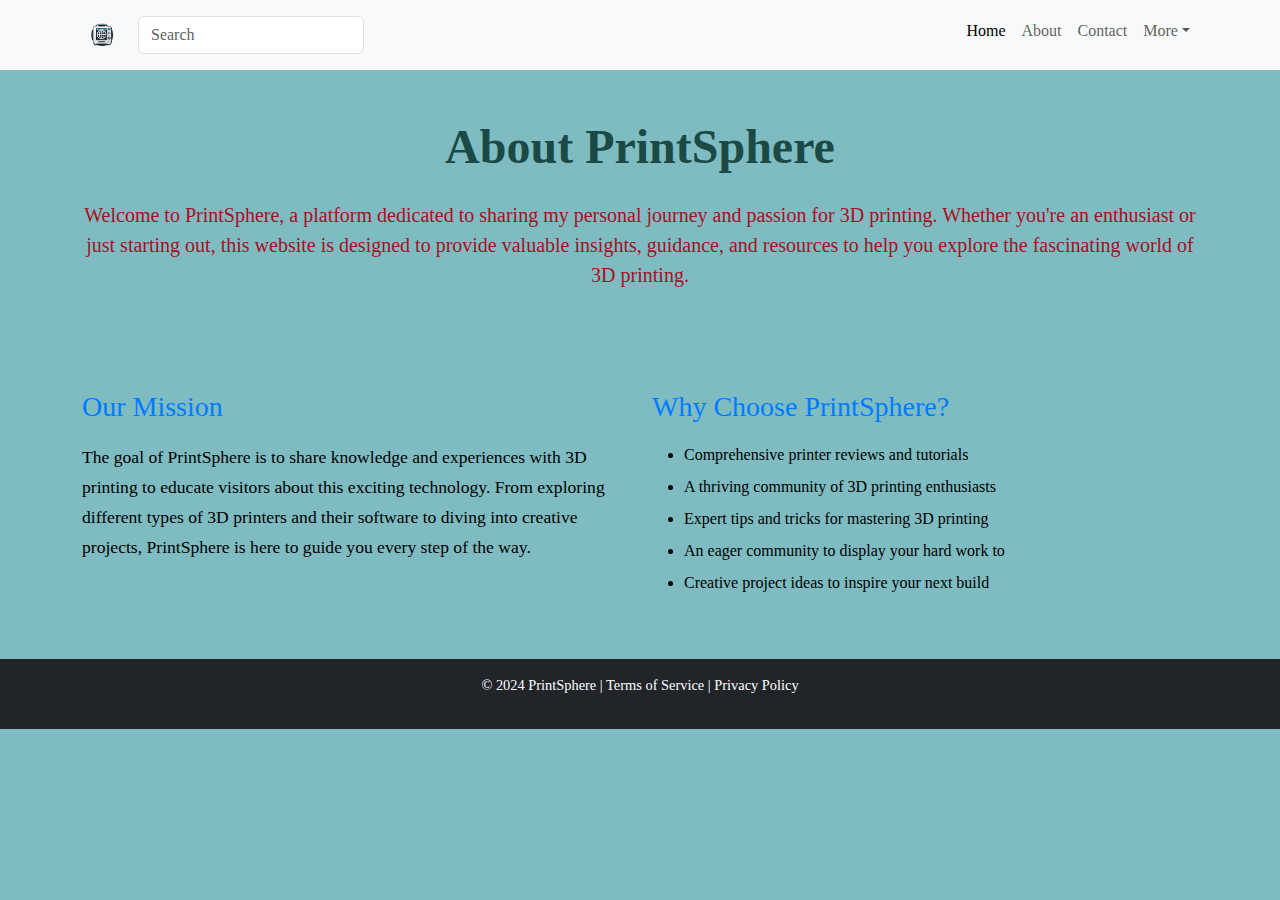
==== about.html @ 9dfc5b95 "Add files via upload" ====
<!-- DEVELOPER: Viswa Puligedda, IS117-005, Spring 2024 -->

<html>
<head>

    <meta charset="UTF-8">
    <meta name="viewport" content="width=device-width, initial-scale=1.0">
    <title>PrintSphere - Home</title>
    
   
    <link href="https://cdn.jsdelivr.net/npm/bootstrap@5.3.0-alpha1/dist/css/bootstrap.min.css" rel="stylesheet">
    <script src="https://cdn.jsdelivr.net/npm/bootstrap@5.3.0-alpha1/dist/js/bootstrap.bundle.min.js"></script>
	
	<link rel="stylesheet" href="css/homePage_CSS.css">
	<link rel="stylesheet" href="css/aboutPage_CSS.css">
	
</head>

<body>


    <!-- Navigation Bar -->
	
	
    <nav class="navbar navbar-expand-lg navbar-light bg-light sticky-top">
	
        <div class="container">
		
            <a class="navbar-brand" href="index.html">
			
                <img src="images/printSphere logo.png" alt="PrintSphere Logo" height="40"></a>
			
			
            <button class="navbar-toggler" type="button" data-bs-toggle="collapse" data-bs-target="#navbarNav">
                <span class="navbar-toggler-icon"></span></button>
			
			
            <div class="collapse navbar-collapse" id="navbarNav">
			
			
                <form class="d-flex me-auto">
                    <input class="form-control me-2" type="search" placeholder="Search" aria-label="Search">
                </form>
				
				
                <ul class="navbar-nav">
				
                    <li class="nav-item"><a class="nav-link active" href="index.html">Home</a></li>
                    <li class="nav-item"><a class="nav-link" href="about.html">About</a></li>
                    <li class="nav-item"><a class="nav-link" href="contact.html">Contact</a></li>
                    <li class="nav-item dropdown">
					
                        <a class="nav-link dropdown-toggle" href="#" id="navbarDropdown" role="button" data-bs-toggle="dropdown">More</a>
						
                        <ul class="dropdown-menu">
						
                            <li><a class="dropdown-item" href="underConstructionPage.html">Printer Reviews</a></li>
							<li><a class="dropdown-item" href="underConstructionPage.html">Projects</a></li>
                            <li><a class="dropdown-item" href="underConstructionPage.html">Tutorials</a></li>
                            <li><a class="dropdown-item" href="underConstructionPage.html">Blog</a></li>
                            <li><a class="dropdown-item" href="underConstructionPage.html">Shop</a></li>
							
                        </ul>
                    </li>
					
                </ul>
				
				
            </div>
        </div>
    </nav>





    <!-- About  -->
	
	
    <div class="container my-5">
	
        <h1 class="text-center mb-4">About PrintSphere</h1>
		
        <p class="about text-center">
           Welcome to PrintSphere, a platform dedicated to sharing my personal journey and passion for 3D printing. 
		   Whether you're an enthusiast or just starting out, this website is designed to provide valuable insights, guidance, 
		   and resources to help you explore the fascinating world of 3D printing. </p>
			
			
        <div class="row mt-4">
            <div class="col-md-6">
			
                <h3>Our Mission</h3>
				
				<div class="mission">
                <p>
                    The goal of PrintSphere is to share knowledge and experiences with 3D printing to educate visitors about this exciting technology. 
					From exploring different types of 3D printers and their software to diving into creative projects, 
					PrintSphere is here to guide you every step of the way.</p>
					
				</div>
            </div>
			
			
            <div class="col-md-6">
			
			
                <h3>Why Choose PrintSphere?</h3>
				
				<div class="reasons">
				
                <ul>
				
                    <li>Comprehensive printer reviews and tutorials</li>
                    <li>A thriving community of 3D printing enthusiasts</li>
                    <li>Expert tips and tricks for mastering 3D printing</li>
                    <li>An eager community to display your hard work to</li>
					<li>Creative project ideas to inspire your next build</li>
					
                </ul>
				
				</div>
				
            </div>
        </div>
    </div>



    <!-- Footer -->
	
    <footer class="bg-dark text-white text-center py-3">
	
        <p>&copy; 2024 PrintSphere | <a href="underConstructionPage.html" class="text-white">Terms of Service</a> | <a href="underConstructionPage.html" class="text-white">Privacy Policy</a></p>
		
    </footer>
	
</body>
</html>
---- css/homePage_CSS.css ----
/* DEVELOPER: Viswa Puligedda, IS117-005, Spring 2024 */


body {
	
    font-family: Arial, sans-serif;
	background-color: #7ebcc2;
}


.navbar-brand {
    font-weight: bold;
	
}


.navbar .form-control {
	
    position: relative;
    top: 8px;
}


.carousel-caption {
	
    background-color: rgba(0, 0, 0, 0.7);
    padding: 10px;
}



.card {
	
    box-shadow: 0 4px 8px rgba(0, 0, 0, 0.1);
}

.card-img {
	
    height: 200px; 
    object-fit: cover; 
    width: 100%;
}

.card-body {
    background-color: #333349;
    color: white;
}


footer {
	
    background-color: #333;
    color: #fff;
    font-size: 0.9rem;
}

footer a {
    color: #f8f9fa;
    text-decoration: none;
}

footer a:hover {
    text-decoration: underline;
}

.carousel-container {
	
    background-color: black; 
    text-align: center;
}


.carousel-img {
	
    width: auto; 
    height: 700px;
    margin: 0 auto; 
    display: block;
}
---- css/aboutPage_CSS.css ----
/* DEVELOPER: Viswa Puligedda, IS117-005, Spring 2024 */



body {
	
    font-family: comic san ms, cursive;
    background-color: #7ebcc2;
    color: black;
	
}



h1 {
	
	color: #1b4a46;
    font-size: 3rem;
    font-weight: bold;
}



.about {
	
    font-size: 1.25rem;
    color: #a80f23;
    line-height: 1.5;
	margin-bottom: 100px;
}


h3 {
	
    font-size: 1.75rem;
    color: #007bff; 
    margin-bottom: 0.75rem;
}


.mission{
	
    font-size: 1.1rem;
	line-height: 1.7;
	margin-top: 20px;
	
}


.reasons {
	
    margin-top: 20px;
}


ul li {
	
    font-size: 1rem;
    margin-bottom: 0.5rem;
}


footer {
	
    background-color: #333;
    color: #fff;
    font-size: 0.9rem;
}

footer a {
    color: #f8f9fa;
    text-decoration: none;
}

footer a:hover {
    text-decoration: underline;
}
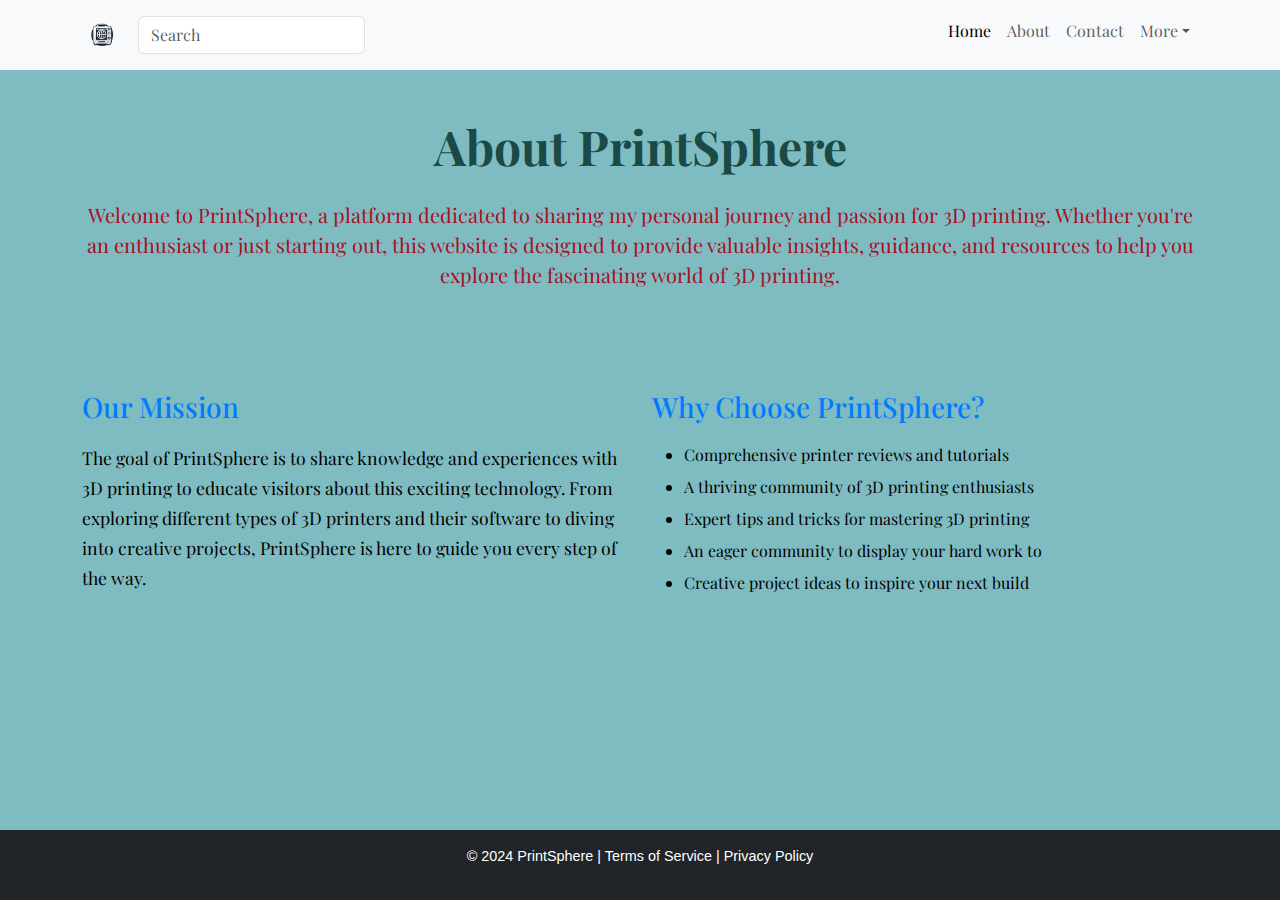
==== commit 6f4d3b5c: "Add files via upload" ====
--- a/about.html
+++ b/about.html
@@ -13,8 +13,12 @@
 	
 	<link rel="stylesheet" href="css/homePage_CSS.css">
 	<link rel="stylesheet" href="css/aboutPage_CSS.css">
+	<link href="https://fonts.googleapis.com/css2?family=Playfair+Display:wght@400;700&display=swap" rel="stylesheet">
+
 	
 </head>
+
+
 
 <body>
 
--- a/css/homePage_CSS.css
+++ b/css/homePage_CSS.css
@@ -7,6 +7,19 @@
 	background-color: #7ebcc2;
 }
 
+
+html, body {
+    height: 100%;
+    margin: 0;
+    display: flex;
+    flex-direction: column;
+}
+
+
+
+.container {
+    flex: 1;
+}
 
 .navbar-brand {
     font-weight: bold;
@@ -52,6 +65,7 @@
     background-color: #333;
     color: #fff;
     font-size: 0.9rem;
+	margin-top: auto;
 }
 
 footer a {
--- a/css/aboutPage_CSS.css
+++ b/css/aboutPage_CSS.css
@@ -4,11 +4,12 @@
 
 body {
 	
-    font-family: comic san ms, cursive;
+	font-family: 'Playfair Display', serif;
     background-color: #7ebcc2;
     color: black;
 	
 }
+
 
 
 
@@ -62,6 +63,7 @@
 
 footer {
 	
+	font-family: Arial, sans-serif;
     background-color: #333;
     color: #fff;
     font-size: 0.9rem;
